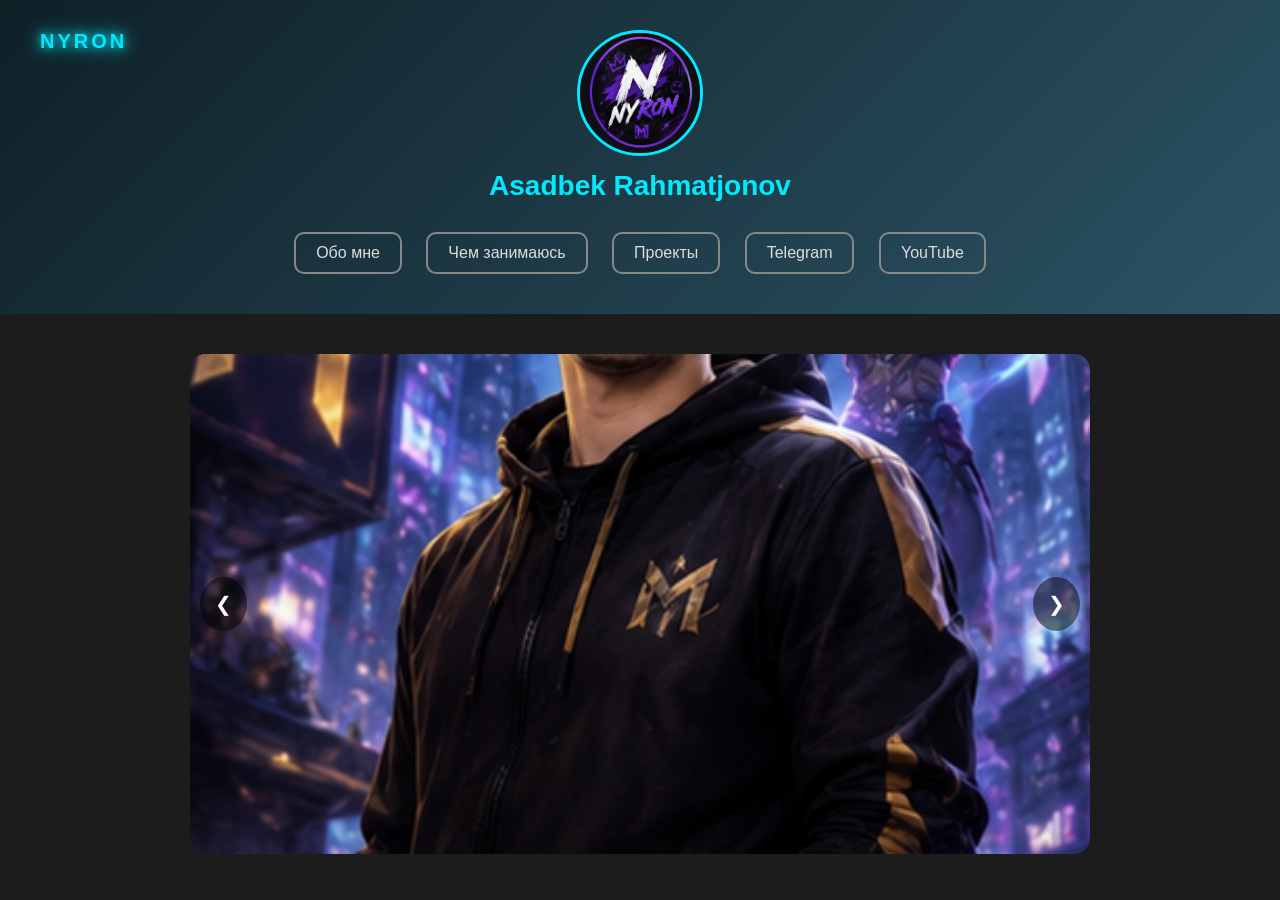
==== index.html @ 5b743487 "Add files via upload" ====
<!DOCTYPE html>
<html lang="ru">
<head>
    <meta charset="UTF-8">
    <title>Asadbek</title>
    <link rel="stylesheet" href="style.css">
</head>
<body>

<header class="header">
    <div class="nickname">NYRON</div>
    <div class="profile">
        <img src="avatar.jpg.png" class="avatar">
        <h1 class="name">Asadbek Rahmatjonov</h1>
    </div>

    <nav class="nav">
        <a href="about.html">Обо мне</a>
        <a href="work.html">Чем занимаюсь</a>
        <a href="projects.html">Проекты</a>
        <a href="#">Telegram</a>
        <a href=https://youtube.com/@nyron_mlbb?si=cDJ_TnyC_ls_buLB">YouTube</a>
    </nav>
</header>

<div class="slider">

    <button class="prev">&#10094;</button>

    <div class="slides">
        <img src="ChatGPT Image 30 июл. 2026 г., 19_57_02.png">
        <img src="ChatGPT Image 30 июл. 2026 г., dsf.png">
        <img src="dasfaf.png">
        <img src="hfjsg.png">
        <img src="avatar.jpg.png">
    </div>

    <button class="next">&#10095;</button>

</div>

<script src="script.js"></script>
</body>
</html>
---- style.css ----
body {
    margin: 0;
    font-family: 'Segoe UI', sans-serif;
    background: #1c1c1c;
    color: white;
}

/* ШАПКА */
.header {
    background: linear-gradient(135deg, #0f2027, #2c5364);
    padding: 30px;
    text-align: center;
}

/* ФОТО */
.avatar {
    width: 120px;
    height: 120px;
    border-radius: 50%;
    border: 3px solid #00eaff;
}

/* ИМЯ */
.name {
    margin-top: 10px;
    font-size: 28px;
    color: #00eaff;
}

/* НАВБАР */
.nav {
    margin-top: 20px;
}

.nav a {
    display: inline-block;
    margin: 10px;
    padding: 10px 20px;
    border: 2px solid #888;
    color: #ddd;
    text-decoration: none;
    border-radius: 10px;
    transition: 0.3s;
}

.nav a:hover {
    background: #00eaff;
    color: black;
}

/* СЛАЙДЕР */
.slider {
    position: relative;
    width: 90%;
    max-width: 900px;
    margin: 40px auto;
    overflow: hidden;
    border-radius: 15px;
}

/* ЛЕНТА */
.slides {
    display: flex;
    transition: transform 0.8s ease-in-out;
}

/* ФОТО */
.slides img {
    width: 100%;
    height: 500px;
    object-fit: cover; /* ВАЖНО: авто подгонка */
    flex-shrink: 0;
    border-radius: 15px;
}

/* КНОПКИ */
.prev, .next {
    position: absolute;
    top: 50%;
    transform: translateY(-50%);
    background: rgba(0,0,0,0.5);
    color: white;
    border: none;
    padding: 15px;
    cursor: pointer;
    font-size: 20px;
    border-radius: 50%;
}

.prev { left: 10px; }
.next { right: 10px; }

.prev:hover, .next:hover {
    background: #00eaff;
    color: black;
}
/* НИКНЕЙМ СЛЕВА СВЕРХУ */
.nickname {
    position: absolute;
    top: 30px;
    left: 40px;

    font-size: 20px;
    font-variant: small-caps;
    letter-spacing: 3px;

    color: #00eaff;
    font-weight: bold;

    text-shadow: 0 0 10px #00eaff, 0 0 20px #00eaff;
}
/* ЗАГОЛОВОК */
.about-title {
    color: #00eaff;
    font-size: 32px;
}

/* КОНТЕЙНЕР */
.about-container {
    max-width: 800px;
    margin: 40px auto;
    padding: 30px;
    background: rgba(0, 234, 255, 0.05);
    border-radius: 15px;
    line-height: 1.8;
    font-size: 16px;
}

/* УЗБЕК ЗАГОЛОВОК */
.uz-title {
    margin-top: 40px;
    color: #00eaff;
}
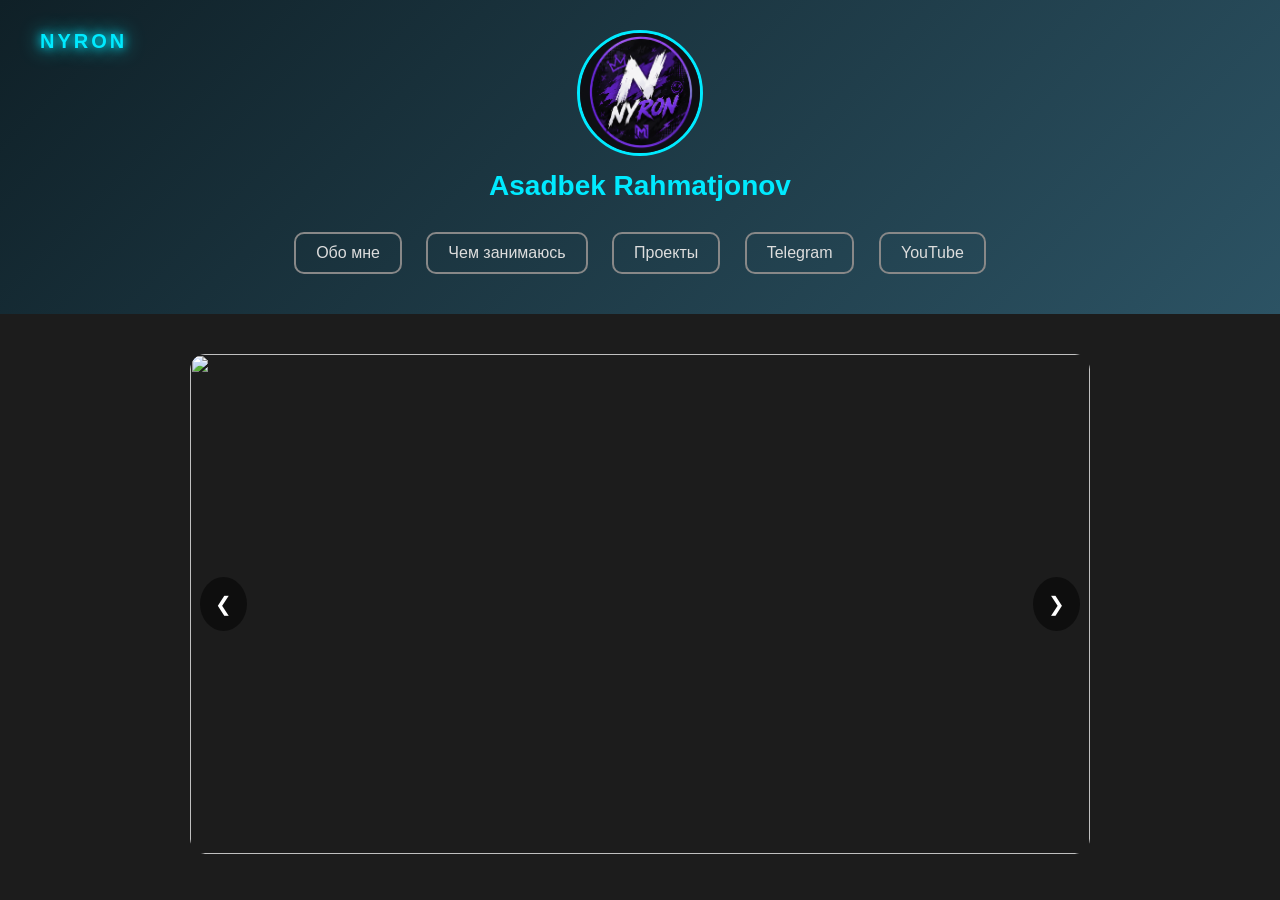
==== commit b0ecc7c2: "Update index.html" ====
--- a/index.html
+++ b/index.html
@@ -18,7 +18,7 @@
         <a href="about.html">Обо мне</a>
         <a href="work.html">Чем занимаюсь</a>
         <a href="projects.html">Проекты</a>
-        <a href="#">Telegram</a>
+        <a href="https://t.me/nyronGG">Telegram</a>
         <a href=https://youtube.com/@nyron_mlbb?si=cDJ_TnyC_ls_buLB">YouTube</a>
     </nav>
 </header>
@@ -28,11 +28,12 @@
     <button class="prev">&#10094;</button>
 
     <div class="slides">
-        <img src="ChatGPT Image 30 июл. 2026 г., 19_57_02.png">
-        <img src="ChatGPT Image 30 июл. 2026 г., dsf.png">
-        <img src="dasfaf.png">
-        <img src="hfjsg.png">
+         <img src="200 stars.PNG">
+        <img src="ChatGPT Image 5 авг. 2026 г., 16_01_14 (1).png">
+        <img src="IMG_0874.PNG">
+        <img src="photo_2026-08-12_13-03-52.jpg">
         <img src="avatar.jpg.png">
+        <img src="pvp.PNG">
     </div>
 
     <button class="next">&#10095;</button>
@@ -41,4 +42,4 @@
 
 <script src="script.js"></script>
 </body>
-</html>+</html>
